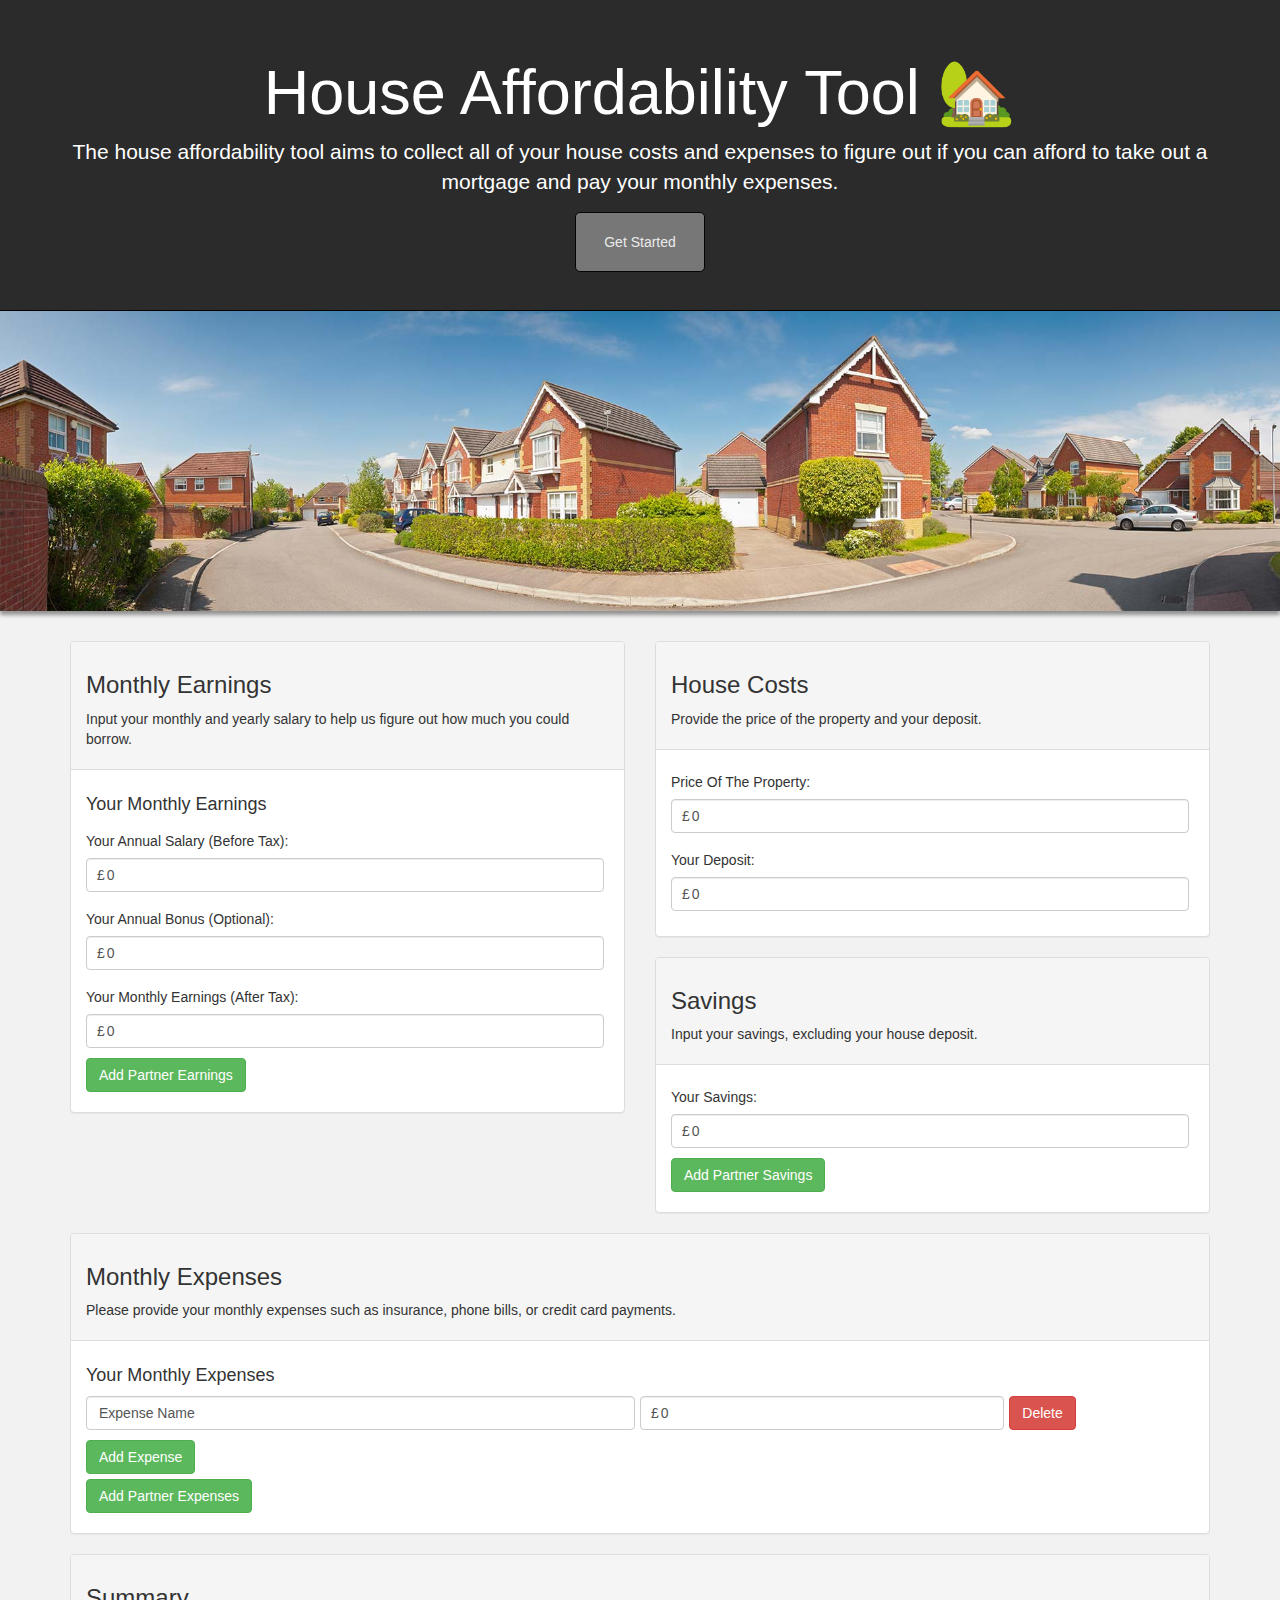
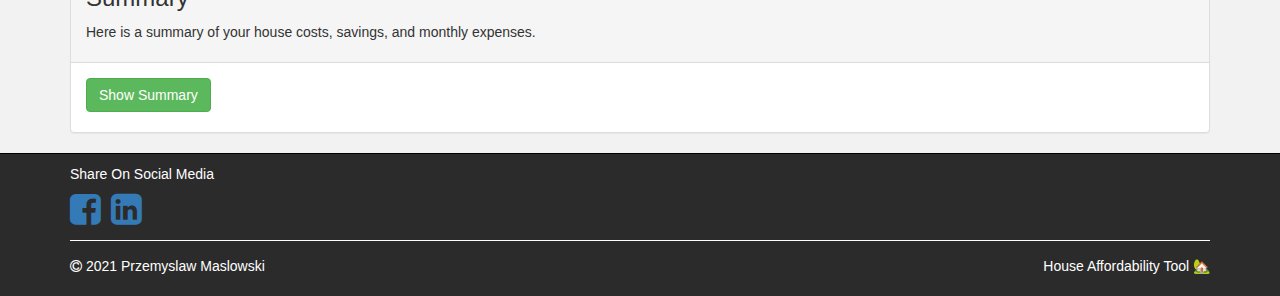
==== index.html @ d6738343 "Index.html now holds all the html but people accesing home.html are redirected to use the index.html" ====
<!DOCTYPE html>
<html lang="en">

<head>
	<title>House Affordability Tool</title>
	<meta charset="utf-8">
	<meta name="viewport" content="width=device-width, initial-scale=1">
	<link rel="stylesheet" href="https://cdnjs.cloudflare.com/ajax/libs/font-awesome/4.7.0/css/font-awesome.min.css">
	<link rel="stylesheet" href="https://maxcdn.bootstrapcdn.com/bootstrap/3.4.1/css/bootstrap.min.css">
	<link rel="stylesheet" href="css/main.css">
	<link rel="icon" href="images/HouseIcon.svg">
	<script src="https://ajax.googleapis.com/ajax/libs/jquery/3.5.1/jquery.min.js"></script>
	<script src="https://maxcdn.bootstrapcdn.com/bootstrap/3.4.1/js/bootstrap.min.js"></script>
	<script src="js/main.js"></script>
</head>

<body>
	<div class="navigation-header">
		<div class="container text-center">
			<h1>House Affordability Tool 🏡</h1>
			<p>The house affordability tool aims to collect all of your house costs and expenses to figure out if you
				can afford to take out
				a mortgage and pay your monthly expenses.</p>
			<div class="get-started-container">
				<button class="get-started-button" onclick="GoToStart()">Get Started</button>
			</div>
		</div>
	</div>

	<div class="container-fluid houses-background" id="HousesBackgroundId">
	</div>

	<div class="container">
		<div class="row">
			<div class="earnings-costs-savings-container">
				<div class="col-sm-6">
					<div class="panel panel-default">
						<div class="panel-heading">
							<h3>Monthly Earnings</h3>
							<p>Input your monthly and yearly salary to help us figure out how much you could borrow.</p>
						</div>
						<div class="panel-body">
							<div id="MonthlyEarningsId"></div>

							<div id="PartnerMonthlyEarningsId" style="display: none;">
								<br>
							</div>

							<button id="AddPartnerMonthlyEarningId" class="btn btn-success custom-button"
								onclick="AddPartnerMonthlyEarningsElement()">Add Partner Earnings</button>
							<button style="display: none;" id="RemovePartnerMonthlyEarningId"
								class="btn btn-danger custom-button"
								onclick="RemovePartnerMonthlyEarningsElement()">Remove
								Partner Earnings</button>
						</div>
					</div>
				</div>

				<div class="col-sm-6">
					<div class="panel panel-default">
						<div class="panel-heading">
							<h3>House Costs</h3>
							<p>Provide the price of the property and your deposit.</p>
						</div>
						<div class="panel-body">
							<div id="UpfrontCostsId"></div>
						</div>
					</div>
				</div>

				<div class="col-sm-6">
					<div class="panel panel-default">
						<div class="panel-heading">
							<h3>Savings</h3>
							<p>Input your savings, excluding your house deposit.</p>
						</div>
						<div class="panel-body">
							<div id="LifeSavingsId"></div>
							<div id="PartnerLifeSavingsId" style="display: none;"></div>

							<button id="AddPartnerSavingsButtonId" class="btn btn-success custom-button"
								onclick="AddPartnerSavings()">Add
								Partner Savings</button>
							<button id="RemovePartnerSavingsButtonId" style="display: none;"
								class="btn btn-danger custom-button" onclick="RemovePartnerSavings()">Remove Partner
								Savings</button>
						</div>
					</div>
				</div>
			</div>

			<div class="col-sm-12">
				<div class="panel panel-default">
					<div class="panel-heading">
						<h3>Monthly Expenses</h3>
						<p>Please provide your monthly expenses such as insurance, phone bills, or
							credit
							card payments.</p>
					</div>
					<div class="panel-body">
						<div id="MonthlyExpensesId"></div>

						<button class="btn btn-success custom-button"
							onclick="AddExpenseElement('MonthlyExpensesId')">Add Expense</button>

						<div style="display: none;" id="PartnerMonthlyExpensesId">
							<br>
							<div id="PartnerMonthlyExpensesContentId"></div>
							<div>
								<button class="btn btn-success custom-button"
									onclick="AddPartnerExpenseElement('PartnerMonthlyExpensesContentId')">Add
									Expense</button>
							</div>
						</div>

						<button id="AddPartnerMonthlyExpensesId" class="btn btn-success custom-button"
							onclick="AddPartnerMonthlyExpensesElement()">Add Partner Expenses</button>
						<button style="display: none;" id="RemovePartnerMonthlyExpensesId"
							class="btn btn-danger custom-button" onclick="RemovePartnerMonthlyExpensesElement()">Remove
							Partner Expenses</button>

					</div>
				</div>
			</div>

			<div class="col-sm-12">
				<div class="panel panel-default">
					<div class="panel-heading">
						<h3>Summary</h3>
						<p>Here is a summary of your house costs, savings, and monthly expenses.</p>
					</div>
					<div class="panel-body">
						<button id="RecalculateButtonId" class="btn btn-success custom-button" onclick="ShowSummary()"
							style="display: none;">Recalculate Summary</button>

						<div class="section-container row" id="SummaryParentContainerId" style="display: none;">
							<div class="col-md-12">
								<div class="section-break"></div>
							</div>

							<div class="col-md-12">
								<h4 class="h4-custom">House Costs & Savings</h4>
							</div>

							<div class="col-md-6 summary-information-container">
								<p>This section should give you an idea of the costs that you will need to cover
									before purchasing your home. There are various upfront costs such as your
									house deposit, solicitor fees and moving fees.</p>
								<br>
								<h5 class="h5-custom">House Deposit</h5>
								<p>The house deposit is needed to pay towards the cost of the property. You will
									need to pay a deposit between 5% and 10% of the property value.</p>
								<table class="summary-table">
									<tr>
										<th>Price Of The Property</th>
										<td id="PropertyPriceCellId"></td>
									</tr>
									<tr>
										<th>Your Deposit</th>
										<td id="DepositCellId"></td>
									</tr>
								</table>

								<div id="HouseCostProgressBarId" class="information-container" style="display: none;">

									<div class="house-cost-progress-legend-main">
										<div class="house-cost-progress-legend-parent">
											<div class="house-cost-progress-legend" style="background-color: #d9534f;">
											</div>
											<span class="house-cost-progress-legend-text">Mortgage Needed</span>
										</div>

										<div class="house-cost-progress-legend-parent">
											<div class="house-cost-progress-legend" style="background-color: #5bc0de;">
											</div>
											<span class="house-cost-progress-legend-text">Your Deposit</span>
										</div>
									</div>

									<p id="HouseCostMortgageRequiredId"></p>

									<div class="progress">
										<div id="MortgageValueProgressBarId" class="progress-bar progress-bar-danger"
											role="progressbar" aria-valuenow="70" aria-valuemin="0" aria-valuemax="100"
											style="width:0%">
										</div>
										<div id="DepositValueProgressBarId" class="progress-bar progress-bar-info"
											role="progressbar" aria-valuenow="30" aria-valuemin="0" aria-valuemax="100"
											style="width:0%">
										</div>
									</div>
								</div>

								</br>
								<h5 class="h5-custom">Stamp Duty</h5>
								<p>Stamp duty is paid when you are buying a property or land that costs over a
									certain amount. Stamp duty is a tax that you pay for freehold or leasehold
									properties. First-time buyers can purchase a property costing up to
									£300,000 without having to pay stamp duty tax.</p>

								<div class="alert alert-info">
									<i class="fa fa-info-circle"></i>
									<span>Please check the government website to get the most up to date information
										about stamp duty.</span>
									<span>More information about stamp duty can be found here <a target="_blank"
											href="https://www.gov.uk/stamp-duty-land-tax">https://www.gov.uk/stamp-duty-land-tax</a></span>
								</div>
							</div>

							<div class="col-md-6 summary-information-container">
								<h5 class="h5-custom margin-top-none">Other Upfront Costs</h5>
								<p>This section shows a summary of your savings that will be needed for any
									other upfront costs besides the house deposit. Other house costs include
									money needed for solicitor or mortgage arrangement fees.</p>

								<table class="summary-table">
									<tr>
										<th>Valuation Fee</th>
										<td>£150 - £1,500</td>
									</tr>
									<tr>
										<th>Surveyor's Fee</th>
										<td>£400 - £1,500</td>
									</tr>
									<tr>
										<th>Solicitor Fees</th>
										<td>£800 - £1,500</td>
									</tr>
									<tr>
										<th>Electronic Transfer Fee</th>
										<td>£40 - £50</td>
									</tr>
									<tr>
										<th>Mortgage Booking Fee</th>
										<td>£99 - £150</td>
									</tr>
									<tr>
										<th>Mortgage Arrangement Fee</th>
										<td>£900 - £2,000</td>
									</tr>
									<tr>
										<th>Possible Total Cost</th>
										<td id="PossibleTotalCostCellId"></td>
									</tr>
								</table>
								<p>You will need to consider and save money for other fees before buying a
									property. The fees may vary a lot depending on the cost of the property.</p>

								<table class="summary-table">
									<tr>
										<th>Your Savings</th>
										<td id="CurrentSavingsCellId"></td>
									</tr>
									<tr id="CurrentPartnerSavingsRowId">
										<th>Your Partner's Savings</th>
										<td id="CurrentPartnerSavingsCellId"></td>
									</tr>
									<tr>
										<th>Savings After Upfront Costs</th>
										<td id="SavingsAfterCostsCellId"></td>
									</tr>
								</table>

								<div id="NotEnoughSavingsAlertId" class="alert alert-danger" style="display: none;">
									<i class="fa fa-exclamation-circle"></i>
									<span>You don't have enough savings for other upfront costs. Consider saving
										up more money before purchasing a home.</span>
								</div>
								<div id="SavingsReachedAlertId" class="alert alert-success" style="display: none;">
									<i class="fa fa-check-circle"></i>
									<span>You have enough money to cover other upfront costs. However, it is
										advised that you have as much money as possible saved for any other
										unexpected costs.</span>
								</div>
							</div>

							<div class="col-md-12">
								<div class="section-break"></div>
							</div>

							<div class="col-md-12">
								<h4 class="h4-custom">Mortgage & Repayments</h4>
							</div>

							<div class="col-md-6 summary-information-container">
								<p>This section should give you an idea of how much you can expect to borrow.
									You will also be able to find out your monthly mortgage repayments. The amount that
									you can borrow can vary and it might be difficult to get a mortgage if you have
									adverse credit (Poor credit history).</p>
								<br>

								<h5 class="h5-custom">Your Monthly Earnings</h5>
								<p>Your earnings are used by the mortgage lenders to figure out how much
									you could borrow. The lenders will take into account your yearly salary and
									any guaranteed yearly bonus.</p>
								<table class="summary-table">
									<tr>
										<th>Your Annual Salary</th>
										<td id="AnnualSalaryCellId"></td>
									</tr>
									<tr>
										<th>Your Annual Bonus</th>
										<td id="AnnualBonusCellId"></td>
									</tr>
									<tr>
										<th>Your Monthly Earnings</th>
										<td id="MonthlyEarnignsCellId"></td>
									</tr>
								</table>
								<br>
								<div id="PartnersMonthlyEarningsContainerId">
									<h5 class="h5-custom">Your Partner's Monthly Earnings</h5>
									<p>Your partner's earnings are combined with your earnings if you
										are applying for a mortgage with a partner. The lenders will take your
										partner's salary and bonus and collate it with your salary and bonus to
										figure out how much you could borrow.</p>
									<table class="summary-table">
										<tr>
											<th>Partner's Annual Salary</th>
											<td id="PartnerAnnualSalaryCellId"></td>
										</tr>
										<tr>
											<th>Partner's Annual Bonus</th>
											<td id="PartnerAnnualBonusCellId"></td>
										</tr>
										<tr>
											<th>Partner's Monthly Earnings</th>
											<td id="PartnerMonthlyEarnignsCellId"></td>
										</tr>
									</table>
								</div>
							</div>

							<div class="col-md-6 summary-information-container">
								<h5 class="h5-custom margin-top-none">Possible Loan Amount</h5>
								<p>The table below gives you an indication of how much you could borrow based on
									your annual salary. Most mortgage lenders will lend you 4x or 4.5x of your
									annual salary.</p>
								<table class="summary-table">
									<tr>
										<td></td>
										<th>Salary</th>
										<th>With Deposit</th>
									</tr>
									<tr>
										<th>4x</th>
										<td id="PLACell4x"></td>
										<td id="PLAWDCell4x"></td>
									</tr>
									<tr>
										<th>4.5x</th>
										<td id="PLACell45x"></td>
										<td id="PLAWDCell45x"></td>
									</tr>
								</table>

								<br>
								<h5 class="h5-custom">Possible Loan Amount (With Annual Bonus)</h5>
								<p>The table below gives you an indication of how much you could borrow based on
									your annual salary and your guaranteed annual bonus. Most lenders will
									consider your bonus when applying for a mortgage.</p>
								<table class="summary-table">
									<tr>
										<td></td>
										<th>Salary With Bonus</th>
										<th>With Deposit</th>
									</tr>
									<tr>
										<th>4x</th>
										<td id="PLAWBCell4x"></td>
										<td id="PLAWBWDCell4x"></td>
									</tr>
									<tr>
										<th>4.5x</th>
										<td id="PLAWBCell45x"></td>
										<td id="PLAWBWDCell45x"></td>
									</tr>
								</table>

								<div id="LoanAmountInformationAlertId" class="alert alert-success">
									<i class="fa fa-check-circle"></i>
									<span id="LoanAmountInformationSpanId"></span>
								</div>

								<div class="alert alert-info">
									<i class="fa fa-info-circle"></i>
									<span>Please get an agreement in principle from your bank to get a more
										accurate indication of how much you could borrow.</span>
								</div>
							</div>

							<div class="col-md-12">
								<h5 class="h5-custom">Your Monthly Mortgage Repayments</h5>
								<p>Your monthly mortgage repayments can be seen below. The repayments are calculated
									based on the property price and the deposit that you have provided. Please feel free
									to change the mortgage term and the mortgage rate.</p>
							</div>
							<br>
							<div class="col-md-8">
								<div class="slider-container">
									<h4>Mortgage</h4>
									<input class="slider-input" type="range" min="1" max="100" value="50"
										id="MortgageSliderInputId">
									<span class="slider-span" id="MortgageSliderSpanId">£0</span>
								</div>

								<div class="slider-container">
									<h4>Mortgage Term</h4>
									<input class="slider-input" type="range" min="1" max="35" value="25"
										id="MortgageTermSliderInputId">
									<span class="slider-span" id="MortgageTermSliderSpanId">25 Years</span>
								</div>

								<div class="slider-container">
									<h4>Mortgage Rate</h4>
									<input class="slider-input" type="range" min="0" max="10" value="3"
										id="MortgageRateSliderInputId">
									<span class="slider-span" id="MortgageRateSliderSpanId">3%</span>
								</div>

							</div>
							<div class="col-md-4">
								<div class="information-container">
									<h4>Your Monthly Repayments</h4>
									<span>You are paying off the mortgage and the interest.</span>
									<span class="information-container-repayment"
										id="MonthlyMortgagePaymentId">£0</span>
									<br>
									<h4>Interest Only Repayments</h4>
									<span>Interest-only repayments where you are only paying for
										interest.</span>
									<span class="information-container-repayment"
										id="MonthlyInterestOnlyPaymentId">£0</span>
								</div>
							</div>

							<div class="col-md-12">
								<div class="section-break"></div>
							</div>

							<div class="col-md-12">
								<h4 class="h4-custom">Monthly Expenses</h4>
							</div>

							<div class="col-md-6">
								<p>This section will show you a summary of your monthly expenses and will give
									you an indication of how much money you will have at the end of the month.
								</p>
								<br>
								<h5 class="h5-custom">Your Monthly Expenses</h5>
								<p>The table below shows your total monthly expenses and how much of your salary
									you will have left after the expenses are paid for.</p>
								<table class="summary-table">
									<tr>
										<th>Monthly Salary</th>
										<th>Expenses</th>
										<th>Salary After Expenses</th>
									</tr>
									<tr>
										<td id="YourTotalSalaryExpenseCellID"></td>
										<td id="YourTotalMonthlyExpensesCellId"></td>
										<td id="YourTotalSalaryAfterExpenseCellId"></td>
									</tr>
								</table>

								<br>
								<div id="PartnersMonthlyExpensesContainerId">
									<h5 class="h5-custom">Your Partner's Monthly Expenses</h5>
									<p>The table below shows your partner's total monthly expenses and how much
										of
										their salary they will have left after expenses have been paid.</p>
									<table class="summary-table">
										<tr>
											<th>Monthly Salary</th>
											<th>Expenses</th>
											<th>Salary After Expenses</th>
										</tr>
										<tr>
											<td id="PartnersTotalSalaryExpenseCellID"></td>
											<td id="PartnersTotalMonthlyExpensesCellId"></td>
											<td id="PartnersTotalSalaryAfterExpenseCellId"></td>
										</tr>
									</table>
								</div>

								<br>
								<div id="CombinedMonthlyExpensesContainerId">
									<h5 class="h5-custom">Combined Monthly Expenses</h5>
									<p>The table below shows the combined monthly expenses.</p>
									<table class="summary-table">
										<tr>
											<th>Monthly Salary</th>
											<th>Expenses</th>
											<th>Salary After Expenses</th>
										</tr>
										<tr>
											<td id="CombinedTotalSalaryExpenseCellID"></td>
											<td id="CombinedTotalMonthlyExpensesCellId"></td>
											<td id="CombinedTotalSalaryAfterExpenseCellId"></td>
										</tr>
									</table>
								</div>
							</div>

							<div class="col-md-6">
								<h5 class="h5-custom margin-top-none">Potential Monthly Expenses</h5>
								<p>When buying a home you will need to take into account other monthly expenses
									that you will end up paying. These expenses will include house insurance,
									electricity bills, etc.</p>

								<table class="summary-table">
									<tr>
										<th>Gas & Electricity Bill</th>
										<td>£100</td>
									</tr>
									<tr>
										<th>Water Bill</th>
										<td>£35</td>
									</tr>
									<tr>
										<th>Broadband Bill</th>
										<td>£25 - £30</td>
									</tr>
									<tr>
										<th>Home Insurance</th>
										<td>£10 - £30</td>
									</tr>
									<tr>
										<th>Possible Total Cost</th>
										<td id="PossibleTotalMonthlyCostCellId"></td>
									</tr>
								</table>

								<br>
								<h5 class="h5-custom margin-top-none">Monthly Salary After Expenses</h5>
								<p>It is important that you know how much money you will have left every month
									after paying for the significant expenses.</p>
								<table class="summary-table">
									<tr>
										<th>Salary After Expenses</th>
										<td id="SalaryAfterExpensesId"></td>
									</tr>
									<tr>
										<th>Salary After Expenses and Mortgage</th>
										<td id="SalaryAfterExpensesAndMortgageId"></td>
									</tr>
									<tr>
										<th>Salary After Expenses, Mortgage and Potential Expenses</th>
										<td id="SalaryAfterExpensesAndPotentialExpenses"></td>
									</tr>
								</table>

								<div id="CannotAffordMonthlyExpensesId" class="alert alert-danger"
									style="display: none;">
									<i class="fa fa-exclamation-circle"></i>
									<span>It looks like you might not be able to cover all of your monthly
										expenses after purchasing your property. It is recommended that you pay
										off any outstaning loans or reduce your monthly expenses.</span>
								</div>

								<div id="CanAffordMonthlyExpensesId" class="alert alert-success" style="display: none;">
									<i class="fa fa-check-circle"></i>
									<span>It looks like you should be able to cover all monthly expenses after
										purchasing your property.</span>
								</div>
							</div>

							<div class="col-md-12">
								<div class="section-break"></div>
							</div>
						</div>

						<button id="ShowSummaryButtonId" class="btn btn-success custom-button"
							onclick="ShowSummary()">Show Summary</button>
					</div>
				</div>
			</div>
		</div>
	</div>

	<button class="top-of-page-button" onclick="GoToTopOfThePage()" id="GoToTopOfThePageId">
		<i class="fa fa-arrow-up arrow-up-custom"></i>
	</button>

	<footer class="footer">
		<div class="container">
			<div class="row">
				<div class="col-sm-12">

					<div class="footer-social-media-parent-container">
						<span>Share On Social Media</span>

						<div class="footer-social-media-icons">
							<a href="https://www.facebook.com/sharer/sharer.php?kid_directed_site=0&sdk=joey&u=https%3A%2F%2Fprzemekmas.github.io%2FHouseAffordabilityTool%2Fhome.html&display=popup&ref=plugin&src=share_button"
								target="_blank">
								<i class="fa fa-facebook-square"></i>
							</a>

							<a href="https://www.linkedin.com/shareArticle?mini=true&url=https://przemekmas.github.io/HouseAffordabilityTool/home.html&title=House Affordability Tool"
								target="_blank">
								<i class="fa fa-linkedin-square"></i>
							</a>
						</div>
					</div>
				</div>

				<div class="col-sm-12">
					<div class="footer-section-break"></div>
				</div>
				<div class="col-md-6 footer-left-container">
					<i class="fa fa-copyright"></i>
					<p class="footer-paragraph">2021 Przemyslaw Maslowski</p>
				</div>
				<div class="col-md-6 footer-right-container">
					<p>House Affordability Tool 🏡</p>
				</div>
			</div>
		</div>
	</footer>
</body>

</html>

<script>

	// Your monthly earnings
	AddFancyDescription("YourMonthlyEarningsId", "MonthlyEarningsId", "Your Monthly Earnings");
	AddMonthlyEarningsElement("SalaryContainerId", "SalaryInputId", "MonthlyEarningsId", "Your Annual Salary (Before Tax):");
	AddMonthlyEarningsElement("SalaryBonusContainerId", "SalaryBonusInputId", "MonthlyEarningsId", "Your Annual Bonus (Optional):");
	AddMonthlyEarningsElement("MonthlyEarningsContainerId", "MonthlyEarningsInputId", "MonthlyEarningsId", "Your Monthly Earnings (After Tax):");

	// Partner monthly earnings
	AddFancyDescription("YourPartnerMonthlyEarningsId", "PartnerMonthlyEarningsId", "Your Partner's Monthly Earnings");
	AddMonthlyEarningsElement("PartnerSalaryContainerId", "PartnerSalaryInputId", "PartnerMonthlyEarningsId", "Your Partner's Annual Salary (Before Tax):");
	AddMonthlyEarningsElement("PartnerSalaryBonusContainerId", "PartnerSalaryBonusInputId", "PartnerMonthlyEarningsId", "Your Partner's Annual Bonus (Optional):");
	AddMonthlyEarningsElement("PartnerMonthlyEarningsContainerId", "PartnerMonthlyEarningsInputId", "PartnerMonthlyEarningsId", "Your Partner's Monthly Earnings (After Tax):");

	// Monthly expenses
	AddFancyDescription("YourMonthlyExpensesDescId", "MonthlyExpensesId", "Your Monthly Expenses");
	AddExpenseElement("MonthlyExpensesId");

	// Partner expenses
	AddFancyDescription("YourPartnerMonthlyExpensesDescId", "PartnerMonthlyExpensesContentId", "Your Partner's Monthly Expenses");
	AddPartnerExpenseElement("PartnerMonthlyExpensesContentId");

	// House costs
	AddMonthlyEarningsElement("HousePriceContainerId", "HousePriceInputId", "UpfrontCostsId", "Price Of The Property:");
	AddMonthlyEarningsElement("HouseDepositContainerId", "HouseDepositInputId", "UpfrontCostsId", "Your Deposit:");

	// Your savings
	AddMonthlyEarningsElement("SavingsContainerId", "SavingsInputId", "LifeSavingsId", "Your Savings:");
	AddMonthlyEarningsElement("PartnerSavingsContainerId", "PartnerSavingsInputId", "PartnerLifeSavingsId", "Your Partner's Savings:");

	window.onscroll = function () { ShowScrollFunction() };

</script>
---- css/main.css ----
body {
	background-color: #f2f2f2;
}

html {
	scroll-behavior: smooth;
}

.footer-social-media-parent-container {
	text-align: left;
}

.footer-social-media-icons {
	font-size: 36px;
}

.footer-section-break {
	border-bottom: 1px solid white;
	margin-top: 5px;
	margin-bottom: 15px;
}

.footer-paragraph {
	display: inline-block;
}

.footer-left-container {
	text-align: left;
}

.footer-right-container {
	text-align: end;
}

.footer {
	width: 100%;
	background-color: #2b2b2b;
	color: white;
	text-align: center;
	padding: 10px;
	border-top: 1px solid black;
}

.arrow-up-custom {
	color: white;
	font-size: 26px;
}

.top-of-page-button {
	display: none;
	position: fixed;
	right: 30px;
	bottom: 30px;
	z-index: 99;
	border-radius: 50%;
	border: 1px solid white;
	width: 48px;
	height: 48px;
	box-shadow: 0 1px 1px rgb(0 0 0 / 5%);
	background-color: #2b2b2b;
	justify-content: space-around;
	align-items: center;
}

.top-of-page-button:hover {
	background-color: gray;
	color: white;
}

.houses-background {
	background-image: url("../images/HousesBackground.jpg");
	height: 300px;
	margin-bottom: 30px;
	background-position: center;
	background-size: cover;
	box-shadow: 0px 4px 4px 0px rgba(0, 0, 0, 0.4);
}

.monthly-expense-input {
	margin-bottom: 5px;
	padding-right: 5px;
	padding-left: 0px;
}

.information-container {
	border: 1px solid #ddd;
	border-radius: 2px;
	padding: 10px;
	margin-bottom: 10px;
}

.information-container-repayment {
	color: #474747;
	font-size: 24px;
	display: block;
}

.information-span {
	margin-left: 5px;
}

.custom-button {
	margin-bottom: 5px;
	display: block;
}

/* Summary table */

.summary-table {
	font-family: arial, sans-serif;
	border-collapse: collapse;
	width: 100%;
	margin-bottom: 10px;
	table-layout: fixed;
}

.summary-table td, .summary-table th {
	border: 1px solid #dddddd;
	text-align: left;
	padding: 8px;
}

.summary-table .cell-text-right-adjust {
	text-align: end;
}

.summary-table tr:nth-child(even) {
	background-color: rgba(0, 0, 0, .05);
}

.summary-information-container {
	padding-bottom: 15px;
}

.house-cost-progress-legend-parent {
	height: 20px;
	margin-bottom: 5px;
	display: table;
}

.house-cost-progress-legend {
	border-radius: 4px;
	background-color: #f5f5f5;
	width: 20px;
	height: 20px;
	box-shadow: inset 0 1px 2px rgb(0 0 0 / 10%);
	display: table-cell;
}

.house-cost-progress-legend-text {
	vertical-align: middle;
	display: table-cell;
	padding-left: 10px;
}

.house-cost-progress-legend-main {
	display: block;
	margin-bottom: 15px;
}

/* Slider */

.slider-container {
	margin-bottom: 10px;
}

.slider-span {
	display: block;
	text-align: center;
}

.slider-input {
	display: block;
}

.slider-input::-webkit-slider-thumb {
	cursor: pointer;
	width: 25px;
	height: 25px;
}

/* Navigation header */

.navigation-header {
	padding-top: 38px;
	padding-bottom: 38px;
	background-color: #2b2b2b;
	color: white;
	border-bottom: 1px solid black;
}

.navigation-header h1 {
	font-size: 63px;
}

.navigation-header p {
	font-size: 21px;
	margin-bottom: 15px;
	font-weight: 200;
}

/* Tooltip */

.tooltip-icon {
	border: 1px solid black;
	display: inline-block;
	border-radius: 50%;
	height: 20px;
	width: 20px;
	text-align: center;
}

.tooltip {
	position: relative;
	display: inline-block;
	border-bottom: 1px dotted black;
}

.tooltip .tooltiptext {
	visibility: hidden;
	width: 120px;
	background-color: black;
	color: #fff;
	text-align: center;
	border-radius: 6px;
	padding: 5px 0;
	position: absolute;
	z-index: 1;
	bottom: 150%;
	left: 50%;
	margin-left: -60px;
}

.tooltip .tooltiptext::after {
	content: "";
	position: absolute;
	top: 100%;
	left: 50%;
	margin-left: -5px;
	border-width: 5px;
	border-style: solid;
	border-color: black transparent transparent transparent;
}

.tooltip:hover .tooltiptext {
	visibility: visible;
}

.section-break {
	border-bottom: 1px solid #757575;
	margin-top: 5px;
	margin-bottom: 15px;
}

/* Currency Container */

.currency-parent-container {
	display: table;
	padding: 5px;
	padding-left: 10px;
}

.main-currency-parent-container {
	padding-right: 5px;
	padding-left: 0px;
	width: 100%;
	display: inline-block;
}

.currency-container {
	display: table-cell;
	width: 0;
}

.currency-input {
	border: none;
	outline: 0;
	display: table-cell;
	width: 100%;
}

/* Custom Headings */

.h4-custom {
	font-weight: bold;
	font-size: 18px;
	color: #2e2e2e;
}

.h5-custom {
	font-weight: bold;
	font-size: 16px;
	color: #2e2e2e;
}

.margin-top-none {
	margin-top: 0px;
}

/* Override bootstrap */

.alert {
	margin-bottom: 10px;
}

.get-started-container {
	display: flex;
	justify-content: center;
	align-items: center;
	width: 100%;
	height: 100%;
}

.get-started-button {
	border: 1px solid black;
	width: 130px;
	height: 60px;
	border-radius: 5px;
	color: white;
	background-color: gray;
	opacity: 0.9;
}

.get-started-button:hover {
	background-color: darkgray;
}

@media only screen and (max-width: 996px) {
	.footer-left-container {
		text-align: center;
	}
	.footer-right-container {
		text-align: center;
	}
}
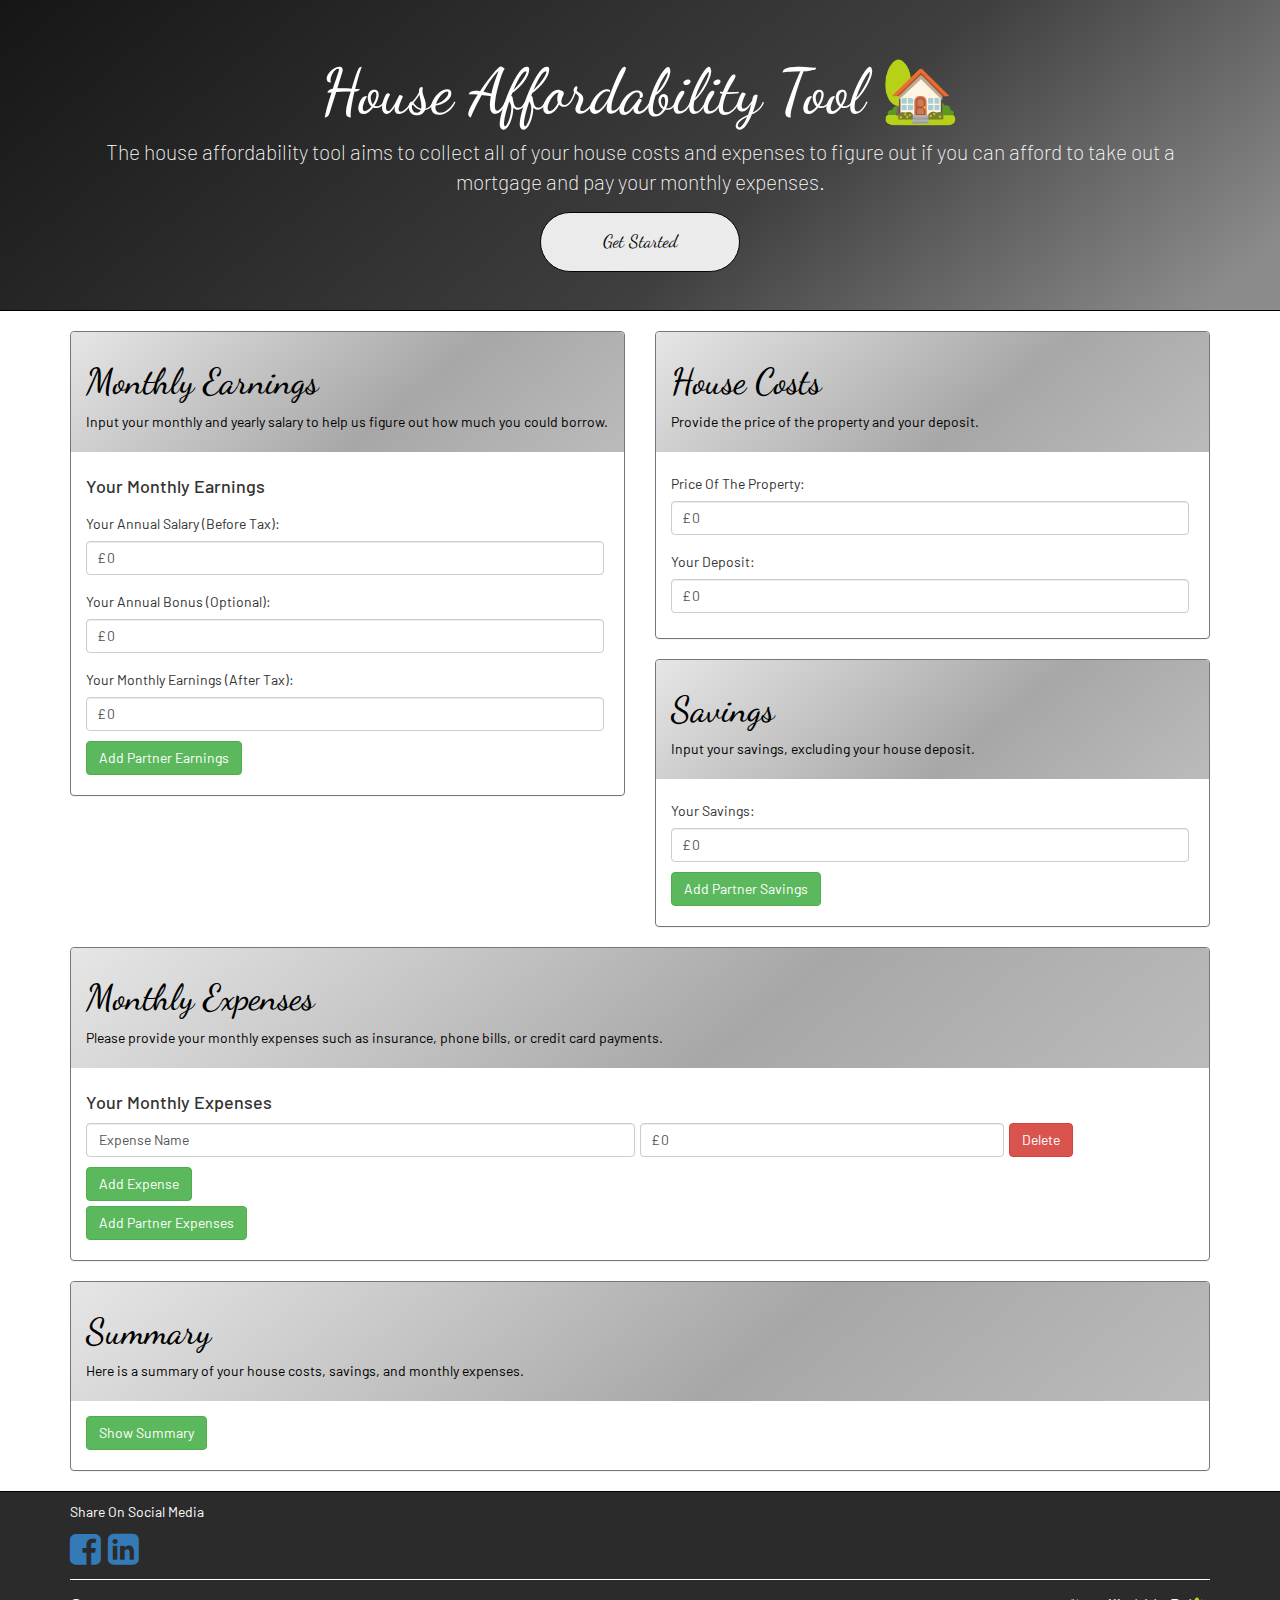
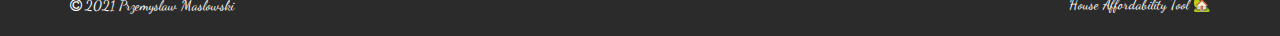
==== commit 7c3fc95d: "Improve look and feel" ====
--- a/index.html
+++ b/index.html
@@ -5,17 +5,31 @@
 	<title>House Affordability Tool</title>
 	<meta charset="utf-8">
 	<meta name="viewport" content="width=device-width, initial-scale=1">
+	<meta name="description"
+		content="UK House Affordability Tool - The tool allows you to identify possible house costs and helps you understand if you can afford to buy a house in the UK.">
 	<link rel="stylesheet" href="https://cdnjs.cloudflare.com/ajax/libs/font-awesome/4.7.0/css/font-awesome.min.css">
 	<link rel="stylesheet" href="https://maxcdn.bootstrapcdn.com/bootstrap/3.4.1/css/bootstrap.min.css">
-	<link rel="stylesheet" href="css/main.css">
+	<link rel="stylesheet" href="css/main.css?v=2.0.0">
 	<link rel="icon" href="images/HouseIcon.svg">
 	<script src="https://ajax.googleapis.com/ajax/libs/jquery/3.5.1/jquery.min.js"></script>
 	<script src="https://maxcdn.bootstrapcdn.com/bootstrap/3.4.1/js/bootstrap.min.js"></script>
-	<script src="js/main.js"></script>
+	<script src="js/main.js?v=2.0.0"></script>
+	<link rel="preconnect" href="https://fonts.googleapis.com">
+	<link rel="preconnect" href="https://fonts.gstatic.com" crossorigin>
+	<link href="https://fonts.googleapis.com/css2?family=Dancing+Script:wght@400;600&display=swap" rel="stylesheet">
+	<link href="https://fonts.googleapis.com/css2?family=Barlow&display=swap" rel="stylesheet">
+	<!-- Global site tag (gtag.js) - Google Analytics -->
+	<script async src="https://www.googletagmanager.com/gtag/js?id=G-P2518Q79WV"></script>
+	<script>
+		window.dataLayer = window.dataLayer || [];
+		function gtag() { dataLayer.push(arguments); }
+		gtag('js', new Date());
+		gtag('config', 'G-P2518Q79WV');
+	</script>
 </head>
 
 <body>
-	<div class="navigation-header">
+	<div class="navigation-header" id="HouseNavigationHeaderId">
 		<div class="container text-center">
 			<h1>House Affordability Tool 🏡</h1>
 			<p>The house affordability tool aims to collect all of your house costs and expenses to figure out if you
@@ -26,9 +40,9 @@
 			</div>
 		</div>
 	</div>
-
+	<!-- 
 	<div class="container-fluid houses-background" id="HousesBackgroundId">
-	</div>
+	</div> -->
 
 	<div class="container">
 		<div class="row">
@@ -36,7 +50,7 @@
 				<div class="col-sm-6">
 					<div class="panel panel-default">
 						<div class="panel-heading">
-							<h3>Monthly Earnings</h3>
+							<h1 class="custom-panel-h1">Monthly Earnings</h1>
 							<p>Input your monthly and yearly salary to help us figure out how much you could borrow.</p>
 						</div>
 						<div class="panel-body">
@@ -59,7 +73,7 @@
 				<div class="col-sm-6">
 					<div class="panel panel-default">
 						<div class="panel-heading">
-							<h3>House Costs</h3>
+							<h1 class="custom-panel-h1">House Costs</h1>
 							<p>Provide the price of the property and your deposit.</p>
 						</div>
 						<div class="panel-body">
@@ -71,7 +85,7 @@
 				<div class="col-sm-6">
 					<div class="panel panel-default">
 						<div class="panel-heading">
-							<h3>Savings</h3>
+							<h1 class="custom-panel-h1">Savings</h1>
 							<p>Input your savings, excluding your house deposit.</p>
 						</div>
 						<div class="panel-body">
@@ -92,7 +106,7 @@
 			<div class="col-sm-12">
 				<div class="panel panel-default">
 					<div class="panel-heading">
-						<h3>Monthly Expenses</h3>
+						<h1 class="custom-panel-h1">Monthly Expenses</h1>
 						<p>Please provide your monthly expenses such as insurance, phone bills, or
 							credit
 							card payments.</p>
@@ -126,7 +140,7 @@
 			<div class="col-sm-12">
 				<div class="panel panel-default">
 					<div class="panel-heading">
-						<h3>Summary</h3>
+						<h1 class="custom-panel-h1">Summary</h1>
 						<p>Here is a summary of your house costs, savings, and monthly expenses.</p>
 					</div>
 					<div class="panel-body">
--- a/css/main.css
+++ b/css/main.css
@@ -1,5 +1,5 @@
 body {
-	background-color: #f2f2f2;
+	font-family: 'Barlow', sans-serif;
 }
 
 html {
@@ -30,6 +30,10 @@
 
 .footer-right-container {
 	text-align: end;
+}
+
+.footer-right-container, .footer-left-container p {
+	font-family: 'Dancing Script', cursive;
 }
 
 .footer {
@@ -184,13 +188,16 @@
 .navigation-header {
 	padding-top: 38px;
 	padding-bottom: 38px;
+	background-image: linear-gradient(140deg, #161616 0%, #3f3f3f 60%, #8b8b8b 95%);
 	background-color: #2b2b2b;
 	color: white;
+	margin-bottom: 20px;
 	border-bottom: 1px solid black;
 }
 
 .navigation-header h1 {
 	font-size: 63px;
+	font-family: 'Dancing Script', cursive;
 }
 
 .navigation-header p {
@@ -297,6 +304,12 @@
 	margin-top: 0px;
 }
 
+/* Other */
+
+.custom-panel-h1 {
+	font-family: 'Dancing Script', cursive;
+}
+
 /* Override bootstrap */
 
 .alert {
@@ -313,22 +326,42 @@
 
 .get-started-button {
 	border: 1px solid black;
-	width: 130px;
+	width: 200px;
 	height: 60px;
-	border-radius: 5px;
-	color: white;
-	background-color: gray;
+	border-radius: 30px;
+	color: black;
+	background-color: white;
 	opacity: 0.9;
+	font-size: 2vh;
+	font-family: 'Dancing Script', cursive;
 }
 
 .get-started-button:hover {
-	background-color: darkgray;
+	background-color: #a0a0a0;
+	color: white;
+}
+
+.panel-default>.panel-heading {
+	background-image: linear-gradient(140deg, #e6e6e6 0%, #a7a7a7 60%, #bbbbbb 100%);
+	color: black;
+	border-radius: 4px 4px 0px 0px;
+}
+
+.panel {
+	border: 1px solid #777777;
+}
+
+.panel-heading {
+	border-bottom: none;
+	border-top-left-radius: 0px;
+	border-top-right-radius: 0px;
 }
 
 @media only screen and (max-width: 996px) {
 	.footer-left-container {
 		text-align: center;
 	}
+
 	.footer-right-container {
 		text-align: center;
 	}
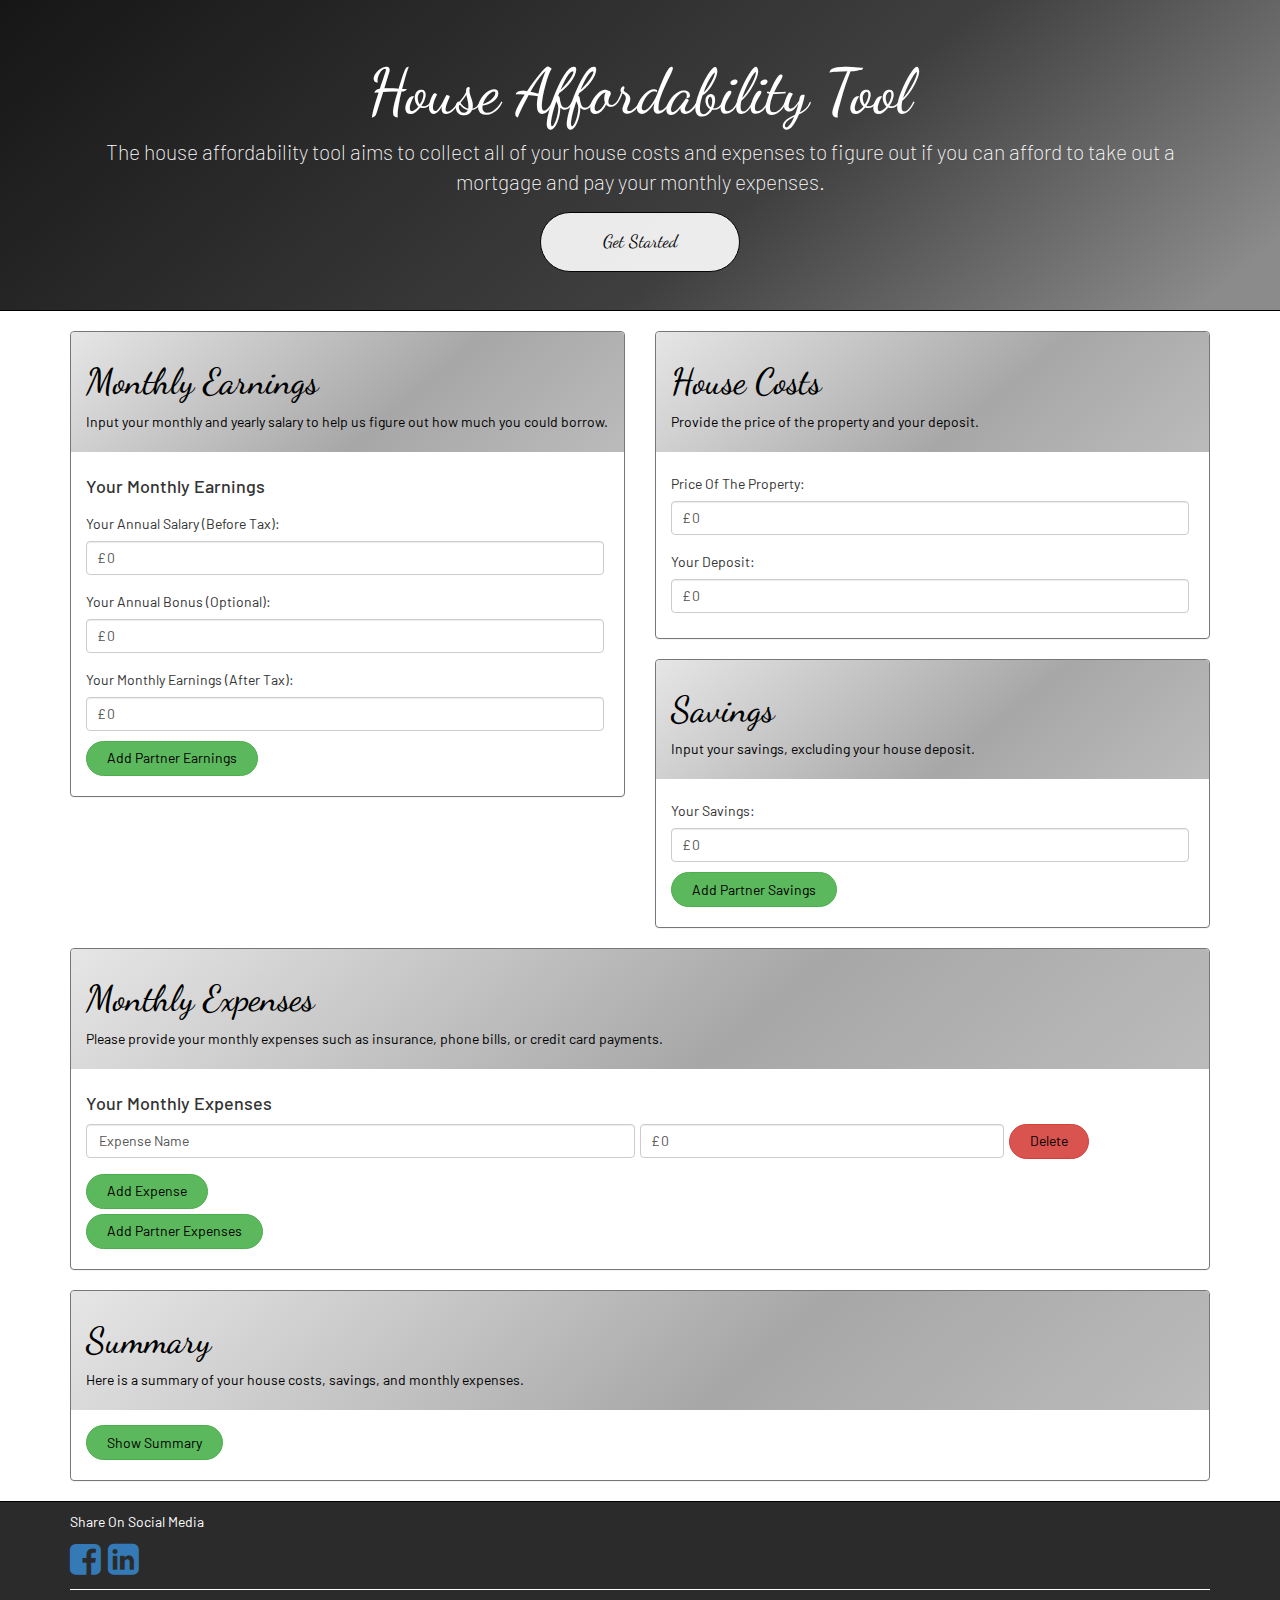
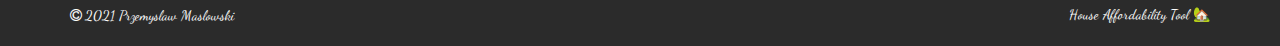
==== commit 73172585: "Cosmetic improvements" ====
--- a/index.html
+++ b/index.html
@@ -31,7 +31,7 @@
 <body>
 	<div class="navigation-header" id="HouseNavigationHeaderId">
 		<div class="container text-center">
-			<h1>House Affordability Tool 🏡</h1>
+			<h1>House Affordability Tool</h1>
 			<p>The house affordability tool aims to collect all of your house costs and expenses to figure out if you
 				can afford to take out
 				a mortgage and pay your monthly expenses.</p>
--- a/css/main.css
+++ b/css/main.css
@@ -106,6 +106,10 @@
 .custom-button {
 	margin-bottom: 5px;
 	display: block;
+	border-radius: 20px;
+	padding: 5px 20px;
+	color: black;
+	height: 35px;
 }
 
 /* Summary table */
